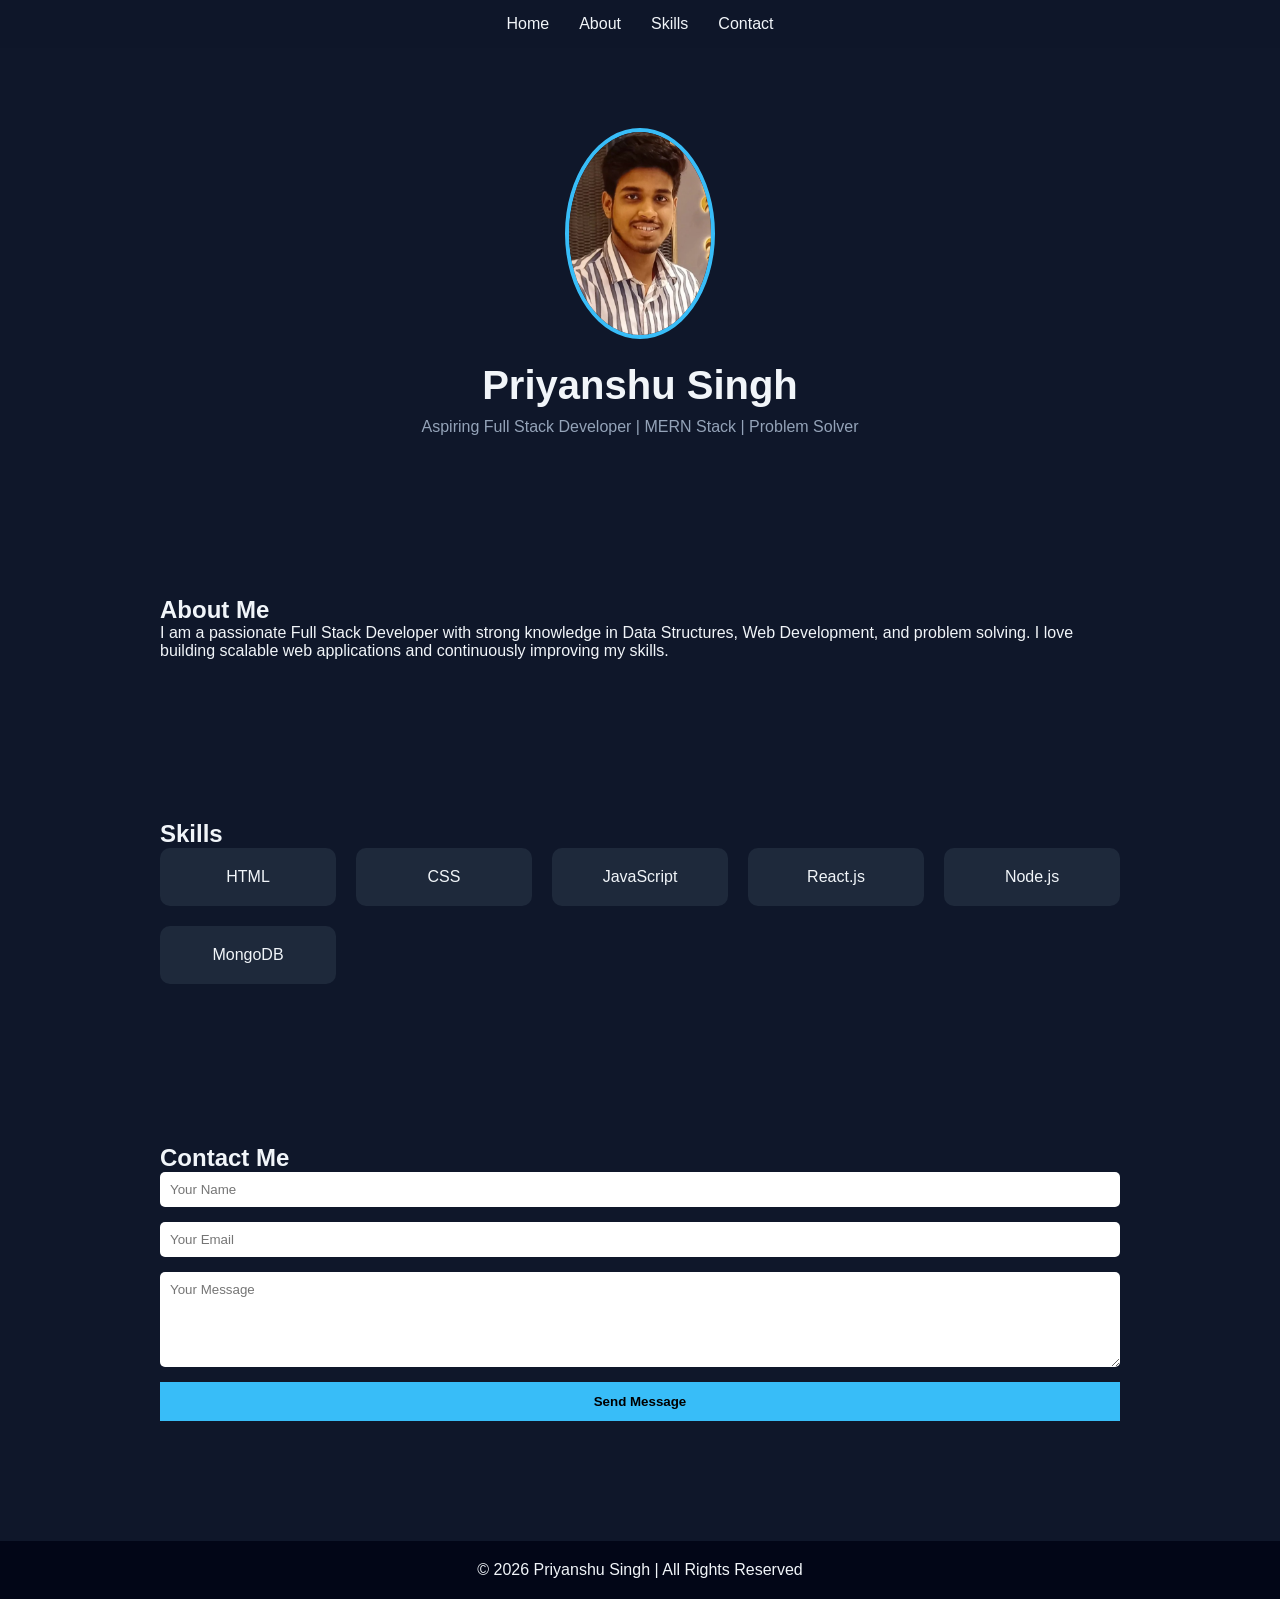
==== index.html @ 6193c5ed "i" ====
<!DOCTYPE html>
<html lang="en">
<head>
    <meta charset="UTF-8">
    <meta name="viewport" content="width=device-width, initial-scale=1.0">
    <title>Priyanshu Singh | Portfolio</title>

    <style>
        * {
            margin: 0;
            padding: 0;
            box-sizing: border-box;
            font-family: 'Segoe UI', sans-serif;
        }

        body {
            background: #0f172a;
            color: #f1f5f9;
            scroll-behavior: smooth;
        }

        header {
            position: sticky;
            top: 0;
            background: rgba(15, 23, 42, 0.9);
            backdrop-filter: blur(10px);
            padding: 15px 0;
            z-index: 1000;
        }

        nav {
            display: flex;
            justify-content: center;
            gap: 30px;
        }

        nav a {
            color: #f1f5f9;
            text-decoration: none;
            font-weight: 500;
            position: relative;
        }

        nav a::after {
            content: "";
            position: absolute;
            width: 0%;
            height: 2px;
            background: #38bdf8;
            left: 0;
            bottom: -5px;
            transition: 0.3s;
        }

        nav a:hover::after {
            width: 100%;
        }

        section {
            padding: 80px 20px;
            max-width: 1000px;
            margin: auto;
        }

        /* HERO */
        .hero {
            text-align: center;
            animation: fadeIn 1.5s ease;
        }

        .hero img {
            width: 150px;
            border-radius: 50%;
            border: 4px solid #38bdf8;
            margin-bottom: 20px;
            animation: float 3s ease-in-out infinite;
        }

        .hero h1 {
            font-size: 2.5rem;
            margin-bottom: 10px;
        }

        .hero p {
            color: #94a3b8;
        }

        /* ABOUT */
        #about {
            animation: slideUp 1s ease;
        }

        /* SKILLS */
        .skills-container {
            display: grid;
            grid-template-columns: repeat(auto-fit, minmax(150px, 1fr));
            gap: 20px;
        }

        .skill {
            background: #1e293b;
            padding: 20px;
            text-align: center;
            border-radius: 10px;
            transition: 0.3s;
        }

        .skill:hover {
            transform: translateY(-10px);
            background: #38bdf8;
            color: black;
        }

        /* CONTACT */
        form {
            display: flex;
            flex-direction: column;
            gap: 15px;
        }

        input, textarea {
            padding: 10px;
            border-radius: 5px;
            border: none;
        }

        button {
            padding: 12px;
            background: #38bdf8;
            border: none;
            cursor: pointer;
            font-weight: bold;
            transition: 0.3s;
        }

        button:hover {
            background: #0ea5e9;
        }

        footer {
            text-align: center;
            padding: 20px;
            background: #020617;
            margin-top: 40px;
        }

        /* ANIMATIONS */
        @keyframes fadeIn {
            from { opacity: 0; }
            to { opacity: 1; }
        }

        @keyframes slideUp {
            from {
                transform: translateY(50px);
                opacity: 0;
            }
            to {
                transform: translateY(0);
                opacity: 1;
            }
        }

        @keyframes float {
            0%, 100% { transform: translateY(0); }
            50% { transform: translateY(-10px); }
        }

    </style>
</head>

<body>

<header>
    <nav>
        <a href="#home">Home</a>
        <a href="#about">About</a>
        <a href="#skills">Skills</a>
        <a href="#contact">Contact</a>
    </nav>
</header>

<main>

<!-- HERO -->
<section id="home" class="hero">
    <img src="images/priyanshu.jpeg" alt="Priyanshu Singh Profile Picture">
    <h1>Priyanshu Singh</h1>
    <p>Aspiring Full Stack Developer | MERN Stack | Problem Solver</p>
</section>

<!-- ABOUT -->
<section id="about">
    <h2>About Me</h2>
    <p>
        I am a passionate Full Stack Developer with strong knowledge in Data Structures,
        Web Development, and problem solving. I love building scalable web applications
        and continuously improving my skills.
    </p>
</section>

<!-- SKILLS -->
<section id="skills">
    <h2>Skills</h2>
    <div class="skills-container">
        <div class="skill">HTML</div>
        <div class="skill">CSS</div>
        <div class="skill">JavaScript</div>
        <div class="skill">React.js</div>
        <div class="skill">Node.js</div>
        <div class="skill">MongoDB</div>
    </div>
</section>

<!-- CONTACT -->
<section id="contact">
    <h2>Contact Me</h2>
    <form>
        <input type="text" placeholder="Your Name" required>
        <input type="email" placeholder="Your Email" required>
        <textarea rows="5" placeholder="Your Message" required></textarea>
        <button type="submit">Send Message</button>
    </form>
</section>

</main>

<footer>
    <p>© 2026 Priyanshu Singh | All Rights Reserved</p>
</footer>

</body>
</html>
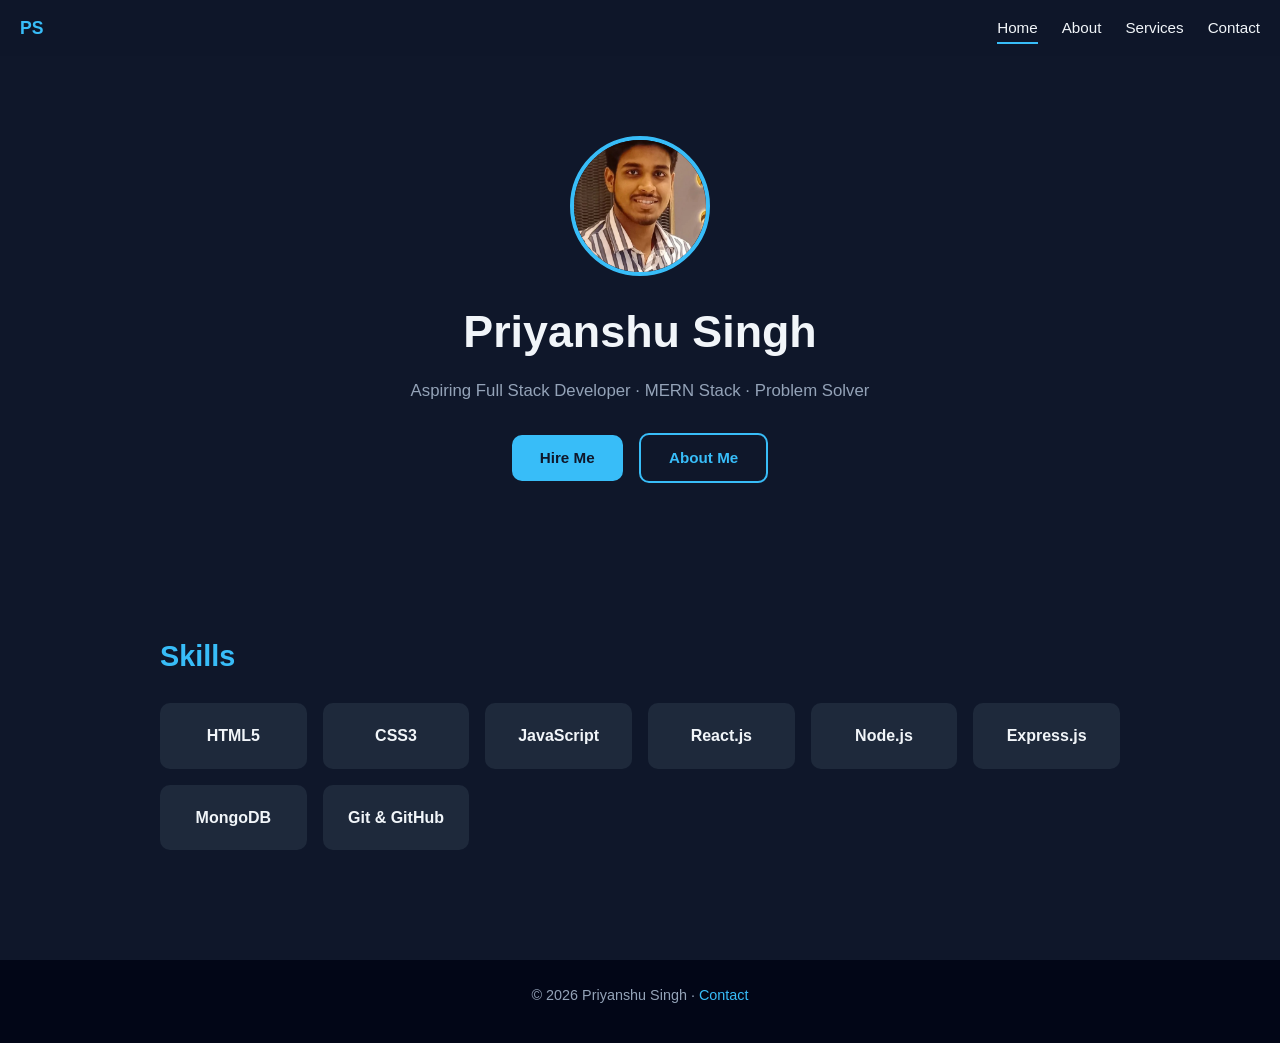
==== commit 9de33761: "features added" ====
--- a/index.html
+++ b/index.html
@@ -1,233 +1,55 @@
 <!DOCTYPE html>
 <html lang="en">
 <head>
-    <meta charset="UTF-8">
-    <meta name="viewport" content="width=device-width, initial-scale=1.0">
-    <title>Priyanshu Singh | Portfolio</title>
-
-    <style>
-        * {
-            margin: 0;
-            padding: 0;
-            box-sizing: border-box;
-            font-family: 'Segoe UI', sans-serif;
-        }
-
-        body {
-            background: #0f172a;
-            color: #f1f5f9;
-            scroll-behavior: smooth;
-        }
-
-        header {
-            position: sticky;
-            top: 0;
-            background: rgba(15, 23, 42, 0.9);
-            backdrop-filter: blur(10px);
-            padding: 15px 0;
-            z-index: 1000;
-        }
-
-        nav {
-            display: flex;
-            justify-content: center;
-            gap: 30px;
-        }
-
-        nav a {
-            color: #f1f5f9;
-            text-decoration: none;
-            font-weight: 500;
-            position: relative;
-        }
-
-        nav a::after {
-            content: "";
-            position: absolute;
-            width: 0%;
-            height: 2px;
-            background: #38bdf8;
-            left: 0;
-            bottom: -5px;
-            transition: 0.3s;
-        }
-
-        nav a:hover::after {
-            width: 100%;
-        }
-
-        section {
-            padding: 80px 20px;
-            max-width: 1000px;
-            margin: auto;
-        }
-
-        /* HERO */
-        .hero {
-            text-align: center;
-            animation: fadeIn 1.5s ease;
-        }
-
-        .hero img {
-            width: 150px;
-            border-radius: 50%;
-            border: 4px solid #38bdf8;
-            margin-bottom: 20px;
-            animation: float 3s ease-in-out infinite;
-        }
-
-        .hero h1 {
-            font-size: 2.5rem;
-            margin-bottom: 10px;
-        }
-
-        .hero p {
-            color: #94a3b8;
-        }
-
-        /* ABOUT */
-        #about {
-            animation: slideUp 1s ease;
-        }
-
-        /* SKILLS */
-        .skills-container {
-            display: grid;
-            grid-template-columns: repeat(auto-fit, minmax(150px, 1fr));
-            gap: 20px;
-        }
-
-        .skill {
-            background: #1e293b;
-            padding: 20px;
-            text-align: center;
-            border-radius: 10px;
-            transition: 0.3s;
-        }
-
-        .skill:hover {
-            transform: translateY(-10px);
-            background: #38bdf8;
-            color: black;
-        }
-
-        /* CONTACT */
-        form {
-            display: flex;
-            flex-direction: column;
-            gap: 15px;
-        }
-
-        input, textarea {
-            padding: 10px;
-            border-radius: 5px;
-            border: none;
-        }
-
-        button {
-            padding: 12px;
-            background: #38bdf8;
-            border: none;
-            cursor: pointer;
-            font-weight: bold;
-            transition: 0.3s;
-        }
-
-        button:hover {
-            background: #0ea5e9;
-        }
-
-        footer {
-            text-align: center;
-            padding: 20px;
-            background: #020617;
-            margin-top: 40px;
-        }
-
-        /* ANIMATIONS */
-        @keyframes fadeIn {
-            from { opacity: 0; }
-            to { opacity: 1; }
-        }
-
-        @keyframes slideUp {
-            from {
-                transform: translateY(50px);
-                opacity: 0;
-            }
-            to {
-                transform: translateY(0);
-                opacity: 1;
-            }
-        }
-
-        @keyframes float {
-            0%, 100% { transform: translateY(0); }
-            50% { transform: translateY(-10px); }
-        }
-
-    </style>
+  <meta charset="UTF-8">
+  <meta name="viewport" content="width=device-width, initial-scale=1.0">
+  <meta name="description" content="Priyanshu Singh – Aspiring Full Stack Developer portfolio.">
+  <title>Priyanshu Singh | Portfolio</title>
+  <link rel="stylesheet" href="css/style.css">
 </head>
-
 <body>
 
 <header>
-    <nav>
-        <a href="#home">Home</a>
-        <a href="#about">About</a>
-        <a href="#skills">Skills</a>
-        <a href="#contact">Contact</a>
-    </nav>
+  <span class="logo">PS</span>
+  <button class="hamburger" id="hamburger" aria-label="Toggle menu">
+    <span></span><span></span><span></span>
+  </button>
+  <nav id="nav">
+    <a href="index.html">Home</a>
+    <a href="about.html">About</a>
+    <a href="services.html">Services</a>
+    <a href="contact.html">Contact</a>
+  </nav>
 </header>
 
 <main>
+  <section class="hero">
+    <img src="images/priyanshu.jpeg" alt="Priyanshu Singh" loading="eager">
+    <h1>Priyanshu Singh</h1>
+    <p class="tagline">Aspiring Full Stack Developer · MERN Stack · Problem Solver</p>
+    <a href="contact.html" class="btn">Hire Me</a>
+    <a href="about.html" class="btn btn-outline">About Me</a>
+  </section>
 
-<!-- HERO -->
-<section id="home" class="hero">
-    <img src="images/priyanshu.jpeg" alt="Priyanshu Singh Profile Picture">
-    <h1>Priyanshu Singh</h1>
-    <p>Aspiring Full Stack Developer | MERN Stack | Problem Solver</p>
-</section>
-
-<!-- ABOUT -->
-<section id="about">
-    <h2>About Me</h2>
-    <p>
-        I am a passionate Full Stack Developer with strong knowledge in Data Structures,
-        Web Development, and problem solving. I love building scalable web applications
-        and continuously improving my skills.
-    </p>
-</section>
-
-<!-- SKILLS -->
-<section id="skills">
+  <section class="container" id="skills">
     <h2>Skills</h2>
-    <div class="skills-container">
-        <div class="skill">HTML</div>
-        <div class="skill">CSS</div>
-        <div class="skill">JavaScript</div>
-        <div class="skill">React.js</div>
-        <div class="skill">Node.js</div>
-        <div class="skill">MongoDB</div>
+    <div class="skills-grid">
+      <div class="skill-card">HTML5</div>
+      <div class="skill-card">CSS3</div>
+      <div class="skill-card">JavaScript</div>
+      <div class="skill-card">React.js</div>
+      <div class="skill-card">Node.js</div>
+      <div class="skill-card">Express.js</div>
+      <div class="skill-card">MongoDB</div>
+      <div class="skill-card">Git & GitHub</div>
     </div>
-</section>
-
-<!-- CONTACT -->
-<section id="contact">
-    <h2>Contact Me</h2>
-    <form>
-        <input type="text" placeholder="Your Name" required>
-        <input type="email" placeholder="Your Email" required>
-        <textarea rows="5" placeholder="Your Message" required></textarea>
-        <button type="submit">Send Message</button>
-    </form>
-</section>
-
+  </section>
 </main>
 
 <footer>
-    <p>© 2026 Priyanshu Singh | All Rights Reserved</p>
+  <p>© 2026 Priyanshu Singh · <a href="contact.html">Contact</a></p>
 </footer>
 
+<script src="js/main.js"></script>
 </body>
-</html>+</html>
--- a/css/style.css
+++ b/css/style.css
@@ -0,0 +1,279 @@
+/* ===== RESET & BASE ===== */
+*, *::before, *::after {
+  margin: 0;
+  padding: 0;
+  box-sizing: border-box;
+}
+
+:root {
+  --bg: #0f172a;
+  --bg2: #1e293b;
+  --accent: #38bdf8;
+  --accent2: #0ea5e9;
+  --text: #f1f5f9;
+  --muted: #94a3b8;
+  --radius: 10px;
+}
+
+html { scroll-behavior: smooth; }
+
+body {
+  background: var(--bg);
+  color: var(--text);
+  font-family: 'Segoe UI', sans-serif;
+  line-height: 1.6;
+}
+
+a { color: var(--accent); text-decoration: none; }
+
+img { max-width: 100%; display: block; }
+
+/* ===== HEADER / NAV ===== */
+header {
+  position: sticky;
+  top: 0;
+  background: rgba(15, 23, 42, 0.92);
+  backdrop-filter: blur(10px);
+  padding: 14px 20px;
+  z-index: 1000;
+  display: flex;
+  align-items: center;
+  justify-content: space-between;
+}
+
+.logo { font-weight: 700; font-size: 1.1rem; color: var(--accent); }
+
+nav { display: flex; gap: 24px; flex-wrap: wrap; }
+
+nav a {
+  color: var(--text);
+  font-weight: 500;
+  position: relative;
+  font-size: 0.95rem;
+}
+
+nav a::after {
+  content: "";
+  position: absolute;
+  width: 0;
+  height: 2px;
+  background: var(--accent);
+  left: 0;
+  bottom: -4px;
+  transition: width 0.3s;
+}
+
+nav a:hover::after, nav a.active::after { width: 100%; }
+
+/* Hamburger */
+.hamburger {
+  display: none;
+  flex-direction: column;
+  gap: 5px;
+  cursor: pointer;
+  background: none;
+  border: none;
+  padding: 4px;
+}
+
+.hamburger span {
+  display: block;
+  width: 24px;
+  height: 2px;
+  background: var(--text);
+  transition: 0.3s;
+}
+
+/* ===== SECTIONS ===== */
+.container {
+  max-width: 1000px;
+  margin: auto;
+  padding: 70px 20px;
+}
+
+h2 {
+  font-size: 1.8rem;
+  margin-bottom: 24px;
+  color: var(--accent);
+}
+
+p { color: var(--muted); margin-bottom: 12px; }
+
+/* ===== HERO ===== */
+.hero {
+  text-align: center;
+  padding: 80px 20px;
+  max-width: 1000px;
+  margin: auto;
+  animation: fadeIn 1.2s ease;
+}
+
+.hero img {
+  width: 140px;
+  height: 140px;
+  object-fit: cover;
+  border-radius: 50%;
+  border: 4px solid var(--accent);
+  margin: 0 auto 20px;
+  animation: float 3s ease-in-out infinite;
+}
+
+.hero h1 { font-size: clamp(1.8rem, 5vw, 2.8rem); margin-bottom: 10px; }
+.hero .tagline { color: var(--muted); font-size: 1.05rem; margin-bottom: 28px; }
+
+.btn {
+  display: inline-block;
+  padding: 11px 28px;
+  background: var(--accent);
+  color: #0f172a;
+  font-weight: 700;
+  border-radius: var(--radius);
+  transition: background 0.3s, transform 0.2s;
+  border: none;
+  cursor: pointer;
+  font-size: 0.95rem;
+}
+
+.btn:hover { background: var(--accent2); transform: translateY(-2px); }
+.btn-outline {
+  background: transparent;
+  border: 2px solid var(--accent);
+  color: var(--accent);
+  margin-left: 12px;
+}
+.btn-outline:hover { background: var(--accent); color: #0f172a; }
+
+/* ===== SKILLS GRID ===== */
+.skills-grid {
+  display: grid;
+  grid-template-columns: repeat(auto-fit, minmax(130px, 1fr));
+  gap: 16px;
+}
+
+.skill-card {
+  background: var(--bg2);
+  padding: 20px 10px;
+  text-align: center;
+  border-radius: var(--radius);
+  font-weight: 600;
+  transition: transform 0.3s, background 0.3s, color 0.3s;
+}
+
+.skill-card:hover {
+  transform: translateY(-8px);
+  background: var(--accent);
+  color: #0f172a;
+}
+
+/* ===== CARDS ===== */
+.cards {
+  display: grid;
+  grid-template-columns: repeat(auto-fit, minmax(260px, 1fr));
+  gap: 24px;
+}
+
+.card {
+  background: var(--bg2);
+  border-radius: var(--radius);
+  padding: 28px 24px;
+  transition: transform 0.3s;
+}
+
+.card:hover { transform: translateY(-6px); }
+.card h3 { color: var(--accent); margin-bottom: 10px; }
+
+/* ===== FORM ===== */
+form { display: flex; flex-direction: column; gap: 14px; }
+
+input, textarea, select {
+  padding: 11px 14px;
+  border-radius: var(--radius);
+  border: 1px solid #334155;
+  background: var(--bg2);
+  color: var(--text);
+  font-size: 0.95rem;
+  font-family: inherit;
+  transition: border-color 0.3s;
+}
+
+input:focus, textarea:focus { outline: none; border-color: var(--accent); }
+
+.form-row { display: grid; grid-template-columns: 1fr 1fr; gap: 14px; }
+
+.error-msg { color: #f87171; font-size: 0.82rem; margin-top: -8px; display: none; }
+.error-msg.show { display: block; }
+
+#form-success {
+  display: none;
+  background: #166534;
+  color: #bbf7d0;
+  padding: 14px;
+  border-radius: var(--radius);
+  text-align: center;
+}
+
+/* ===== FOOTER ===== */
+footer {
+  text-align: center;
+  padding: 24px 20px;
+  background: #020617;
+  color: var(--muted);
+  font-size: 0.9rem;
+  margin-top: 40px;
+}
+
+footer a { color: var(--accent); }
+
+/* ===== ABOUT PAGE ===== */
+.about-grid {
+  display: grid;
+  grid-template-columns: 1fr 2fr;
+  gap: 40px;
+  align-items: start;
+}
+
+.about-img {
+  width: 100%;
+  border-radius: var(--radius);
+  border: 3px solid var(--accent);
+}
+
+.info-list { list-style: none; }
+.info-list li { padding: 8px 0; border-bottom: 1px solid #1e293b; color: var(--muted); }
+.info-list li span { color: var(--text); font-weight: 600; }
+
+/* ===== SERVICES PAGE ===== */
+.service-icon { font-size: 2rem; margin-bottom: 12px; }
+
+/* ===== ANIMATIONS ===== */
+@keyframes fadeIn { from { opacity: 0; } to { opacity: 1; } }
+
+@keyframes float {
+  0%, 100% { transform: translateY(0); }
+  50% { transform: translateY(-10px); }
+}
+
+/* ===== RESPONSIVE ===== */
+@media (max-width: 768px) {
+  .hamburger { display: flex; }
+
+  nav {
+    display: none;
+    flex-direction: column;
+    gap: 16px;
+    position: absolute;
+    top: 60px;
+    left: 0;
+    right: 0;
+    background: rgba(15, 23, 42, 0.97);
+    padding: 24px 20px;
+  }
+
+  nav.open { display: flex; }
+
+  .form-row { grid-template-columns: 1fr; }
+
+  .about-grid { grid-template-columns: 1fr; }
+
+  .about-img { width: 160px; border-radius: 50%; margin: auto; }
+}
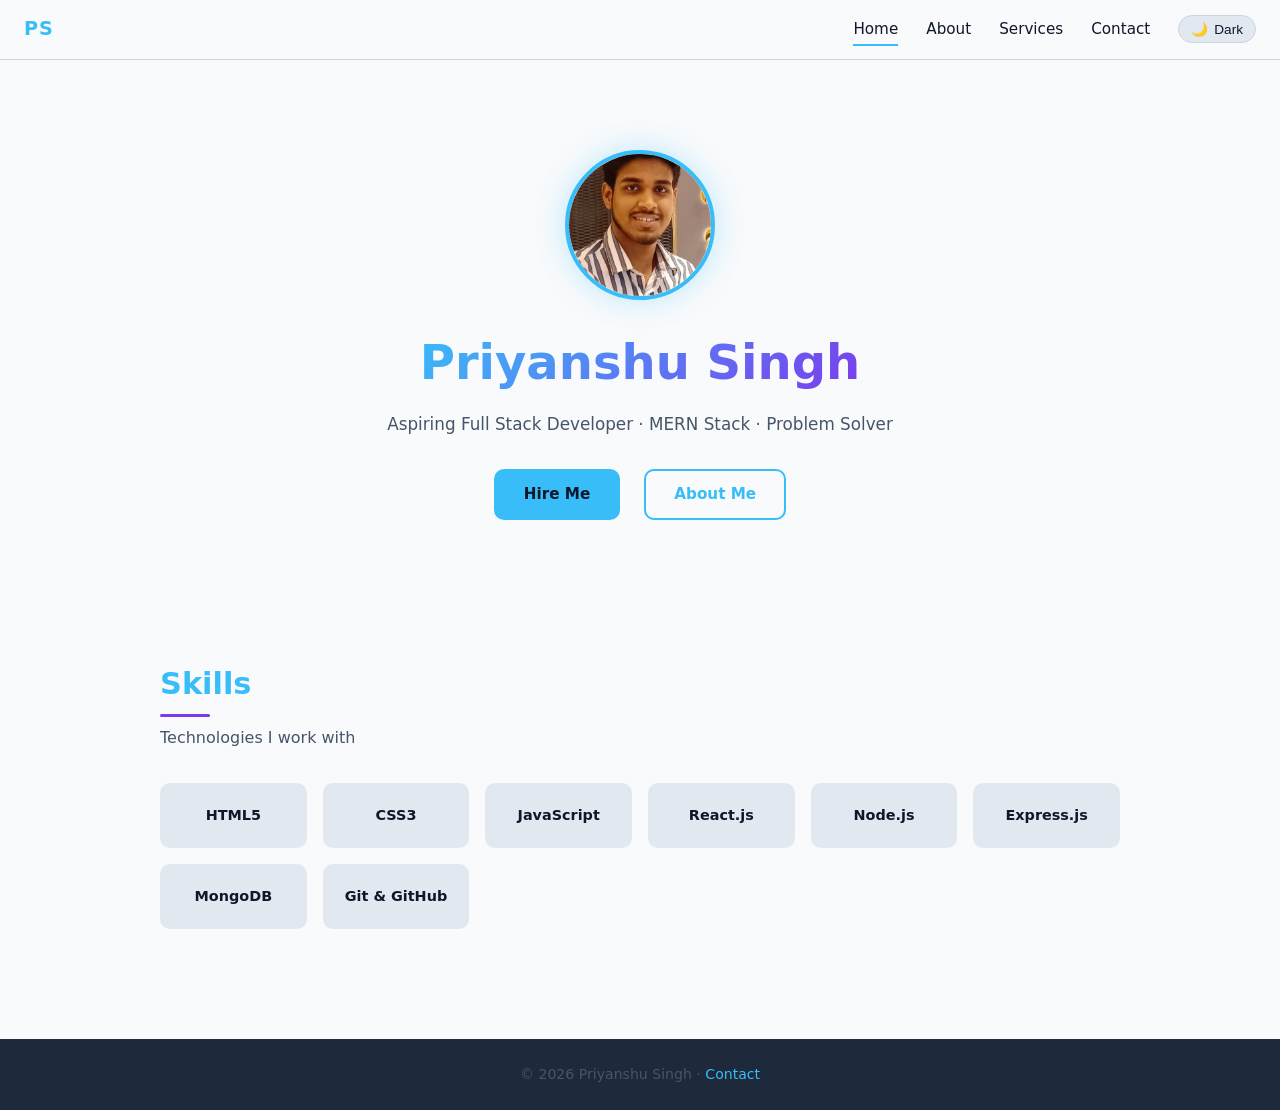
==== commit 6b7474ec: "5features added" ====
--- a/index.html
+++ b/index.html
@@ -1,55 +1,67 @@
 <!DOCTYPE html>
-<html lang="en">
+<html lang="en" data-theme="dark">
 <head>
   <meta charset="UTF-8">
   <meta name="viewport" content="width=device-width, initial-scale=1.0">
   <meta name="description" content="Priyanshu Singh – Aspiring Full Stack Developer portfolio.">
   <title>Priyanshu Singh | Portfolio</title>
-  <link rel="stylesheet" href="css/style.css">
+  <link rel="stylesheet" href="css/main.css">
+  <link rel="stylesheet" href="css/layout.css">
+  <link rel="stylesheet" href="css/animations.css">
 </head>
 <body>
 
-<header>
-  <span class="logo">PS</span>
+<header class="header">
+  <span class="header__logo">PS</span>
   <button class="hamburger" id="hamburger" aria-label="Toggle menu">
-    <span></span><span></span><span></span>
+    <span class="hamburger__bar"></span>
+    <span class="hamburger__bar"></span>
+    <span class="hamburger__bar"></span>
   </button>
-  <nav id="nav">
-    <a href="index.html">Home</a>
-    <a href="about.html">About</a>
-    <a href="services.html">Services</a>
-    <a href="contact.html">Contact</a>
+  <nav class="nav" id="nav">
+    <a href="index.html"    class="nav__link">Home</a>
+    <a href="about.html"    class="nav__link">About</a>
+    <a href="services.html" class="nav__link">Services</a>
+    <a href="contact.html"  class="nav__link">Contact</a>
+    <button class="theme-toggle" id="theme-toggle" aria-label="Toggle theme">
+      <span class="theme-toggle__icon">☀️</span>
+      <span class="theme-toggle__label">Light</span>
+    </button>
   </nav>
 </header>
 
 <main>
   <section class="hero">
-    <img src="images/priyanshu.jpeg" alt="Priyanshu Singh" loading="eager">
-    <h1>Priyanshu Singh</h1>
-    <p class="tagline">Aspiring Full Stack Developer · MERN Stack · Problem Solver</p>
-    <a href="contact.html" class="btn">Hire Me</a>
-    <a href="about.html" class="btn btn-outline">About Me</a>
+    <img src="images/priyanshu.jpeg" alt="Priyanshu Singh" class="hero__img" loading="eager">
+    <h1 class="hero__name">Priyanshu Singh</h1>
+    <p class="hero__tagline">Aspiring Full Stack Developer · MERN Stack · Problem Solver</p>
+    <div class="hero__cta">
+      <a href="contact.html" class="btn">Hire Me</a>
+      <a href="about.html"   class="btn btn--outline">About Me</a>
+    </div>
   </section>
 
-  <section class="container" id="skills">
-    <h2>Skills</h2>
+  <section class="section">
+    <h2 class="section__title">Skills</h2>
+    <p class="section__subtitle">Technologies I work with</p>
     <div class="skills-grid">
-      <div class="skill-card">HTML5</div>
-      <div class="skill-card">CSS3</div>
-      <div class="skill-card">JavaScript</div>
-      <div class="skill-card">React.js</div>
-      <div class="skill-card">Node.js</div>
-      <div class="skill-card">Express.js</div>
-      <div class="skill-card">MongoDB</div>
-      <div class="skill-card">Git & GitHub</div>
+      <div class="skill-card reveal">HTML5</div>
+      <div class="skill-card reveal">CSS3</div>
+      <div class="skill-card reveal">JavaScript</div>
+      <div class="skill-card reveal">React.js</div>
+      <div class="skill-card reveal">Node.js</div>
+      <div class="skill-card reveal">Express.js</div>
+      <div class="skill-card reveal">MongoDB</div>
+      <div class="skill-card reveal">Git & GitHub</div>
     </div>
   </section>
 </main>
 
-<footer>
+<footer class="footer">
   <p>© 2026 Priyanshu Singh · <a href="contact.html">Contact</a></p>
 </footer>
 
+<script src="js/theme-switcher.js"></script>
 <script src="js/main.js"></script>
 </body>
 </html>
--- a/css/main.css
+++ b/css/main.css
@@ -0,0 +1,308 @@
+/* =============================================
+   main.css — Variables, Reset, Base, BEM Components
+   ============================================= */
+
+/* ===== CSS VARIABLES (Theming) ===== */
+:root {
+  /* Dark theme (default) */
+  --color-bg:        #0f172a;
+  --color-bg-2:      #1e293b;
+  --color-bg-3:      #0d1b2e;
+  --color-accent:    #38bdf8;
+  --color-accent-2:  #0ea5e9;
+  --color-accent-3:  #7c3aed;
+  --color-text:      #f1f5f9;
+  --color-muted:     #94a3b8;
+  --color-border:    #334155;
+  --color-success:   #166534;
+  --color-success-t: #bbf7d0;
+  --color-error:     #f87171;
+  --color-footer:    #020617;
+
+  --radius-sm: 6px;
+  --radius:    10px;
+  --radius-lg: 16px;
+
+  --shadow:    0 4px 20px rgba(0,0,0,0.3);
+  --shadow-lg: 0 10px 40px rgba(0,0,0,0.4);
+
+  --transition: 0.3s ease;
+  --font: 'Segoe UI', system-ui, sans-serif;
+}
+
+/* Light theme */
+[data-theme="light"] {
+  --color-bg:     #f8fafc;
+  --color-bg-2:   #e2e8f0;
+  --color-bg-3:   #cbd5e1;
+  --color-text:   #0f172a;
+  --color-muted:  #475569;
+  --color-border: #cbd5e1;
+  --color-footer: #1e293b;
+  --shadow:    0 4px 20px rgba(0,0,0,0.1);
+  --shadow-lg: 0 10px 40px rgba(0,0,0,0.15);
+}
+
+/* ===== RESET ===== */
+*, *::before, *::after { margin: 0; padding: 0; box-sizing: border-box; }
+html { scroll-behavior: smooth; }
+img { max-width: 100%; display: block; }
+a { color: var(--color-accent); text-decoration: none; }
+
+body {
+  background: var(--color-bg);
+  color: var(--color-text);
+  font-family: var(--font);
+  line-height: 1.6;
+  transition: background var(--transition), color var(--transition);
+}
+
+/* ===== BEM: header ===== */
+.header {
+  position: sticky;
+  top: 0;
+  background: rgba(15, 23, 42, 0.92);
+  backdrop-filter: blur(12px);
+  -webkit-backdrop-filter: blur(12px);
+  padding: 14px 24px;
+  z-index: 1000;
+  display: flex;
+  align-items: center;
+  justify-content: space-between;
+  border-bottom: 1px solid rgba(255,255,255,0.05);
+  transition: background var(--transition);
+}
+
+[data-theme="light"] .header {
+  background: rgba(248, 250, 252, 0.92);
+  border-bottom: 1px solid var(--color-border);
+}
+
+.header__logo {
+  font-weight: 800;
+  font-size: 1.2rem;
+  color: var(--color-accent);
+  letter-spacing: 1px;
+}
+
+/* ===== BEM: nav ===== */
+.nav { display: flex; gap: 28px; align-items: center; }
+
+.nav__link {
+  color: var(--color-text);
+  font-weight: 500;
+  font-size: 0.95rem;
+  position: relative;
+  transition: color var(--transition);
+}
+
+.nav__link::after {
+  content: "";
+  position: absolute;
+  width: 0;
+  height: 2px;
+  background: var(--color-accent);
+  left: 0;
+  bottom: -4px;
+  transition: width var(--transition);
+}
+
+.nav__link:hover::after,
+.nav__link--active::after { width: 100%; }
+
+.nav__link:hover { color: var(--color-accent); }
+
+/* ===== BEM: hamburger ===== */
+.hamburger {
+  display: none;
+  flex-direction: column;
+  gap: 5px;
+  cursor: pointer;
+  background: none;
+  border: none;
+  padding: 4px;
+}
+
+.hamburger__bar {
+  display: block;
+  width: 24px;
+  height: 2px;
+  background: var(--color-text);
+  border-radius: 2px;
+  transition: var(--transition);
+}
+
+/* ===== BEM: theme-toggle ===== */
+.theme-toggle {
+  background: var(--color-bg-2);
+  border: 1px solid var(--color-border);
+  color: var(--color-text);
+  border-radius: 20px;
+  padding: 5px 12px;
+  cursor: pointer;
+  font-size: 0.85rem;
+  transition: background var(--transition), color var(--transition);
+  display: flex;
+  align-items: center;
+  gap: 6px;
+}
+
+.theme-toggle:hover { background: var(--color-accent); color: #0f172a; }
+
+/* ===== BEM: btn ===== */
+.btn {
+  display: inline-block;
+  padding: 11px 28px;
+  background: var(--color-accent);
+  color: #0f172a;
+  font-weight: 700;
+  border-radius: var(--radius);
+  border: 2px solid var(--color-accent);
+  cursor: pointer;
+  font-size: 0.95rem;
+  font-family: var(--font);
+  transition: background var(--transition), transform 0.2s, box-shadow var(--transition);
+}
+
+.btn:hover {
+  background: var(--color-accent-2);
+  border-color: var(--color-accent-2);
+  transform: translateY(-2px);
+  box-shadow: 0 6px 20px rgba(56,189,248,0.35);
+}
+
+.btn--outline {
+  background: transparent;
+  color: var(--color-accent);
+  margin-left: 12px;
+}
+
+.btn--outline:hover { background: var(--color-accent); color: #0f172a; }
+
+/* ===== BEM: section ===== */
+.section { padding: 70px 20px; max-width: 1000px; margin: auto; }
+
+.section__title {
+  font-size: clamp(1.5rem, 3vw, 1.9rem);
+  margin-bottom: 8px;
+  color: var(--color-accent);
+  position: relative;
+  display: inline-block;
+}
+
+.section__title::after {
+  content: "";
+  display: block;
+  width: 50px;
+  height: 3px;
+  background: var(--color-accent-3);
+  margin-top: 6px;
+  border-radius: 2px;
+}
+
+.section__subtitle { color: var(--color-muted); margin-bottom: 32px; }
+
+/* ===== BEM: card ===== */
+.card {
+  background: var(--color-bg-2);
+  border-radius: var(--radius-lg);
+  padding: 28px 24px;
+  border: 1px solid transparent;
+  transition: transform var(--transition), box-shadow var(--transition), border-color var(--transition);
+}
+
+.card:hover {
+  transform: translateY(-6px);
+  box-shadow: var(--shadow-lg);
+  border-color: var(--color-accent);
+}
+
+.card__icon { font-size: 2rem; margin-bottom: 12px; }
+.card__title { color: var(--color-accent); margin-bottom: 10px; font-size: 1.05rem; }
+.card__body { color: var(--color-muted); font-size: 0.93rem; }
+
+/* ===== BEM: skill-card ===== */
+.skill-card {
+  background: var(--color-bg-2);
+  padding: 20px 10px;
+  text-align: center;
+  border-radius: var(--radius);
+  font-weight: 600;
+  font-size: 0.9rem;
+  border: 1px solid transparent;
+  transition: transform var(--transition), background var(--transition), color var(--transition), border-color var(--transition);
+  cursor: default;
+}
+
+.skill-card:hover {
+  transform: translateY(-8px);
+  background: var(--color-accent);
+  color: #0f172a;
+  border-color: var(--color-accent);
+}
+
+/* ===== BEM: form ===== */
+.form { display: flex; flex-direction: column; gap: 14px; }
+
+.form__input,
+.form__textarea {
+  padding: 11px 14px;
+  border-radius: var(--radius);
+  border: 1px solid var(--color-border);
+  background: var(--color-bg-2);
+  color: var(--color-text);
+  font-size: 0.95rem;
+  font-family: var(--font);
+  transition: border-color var(--transition), box-shadow var(--transition);
+}
+
+.form__input:focus,
+.form__textarea:focus {
+  outline: none;
+  border-color: var(--color-accent);
+  box-shadow: 0 0 0 3px rgba(56,189,248,0.15);
+}
+
+.form__error {
+  color: var(--color-error);
+  font-size: 0.82rem;
+  margin-top: -8px;
+  display: none;
+}
+
+.form__error--show { display: block; }
+
+.form__success {
+  display: none;
+  background: var(--color-success);
+  color: var(--color-success-t);
+  padding: 14px;
+  border-radius: var(--radius);
+  text-align: center;
+}
+
+/* ===== BEM: info-list ===== */
+.info-list { list-style: none; }
+
+.info-list__item {
+  padding: 9px 0;
+  border-bottom: 1px solid var(--color-border);
+  color: var(--color-muted);
+  font-size: 0.93rem;
+}
+
+.info-list__value { color: var(--color-text); font-weight: 600; }
+
+/* ===== FOOTER ===== */
+.footer {
+  text-align: center;
+  padding: 24px 20px;
+  background: var(--color-footer);
+  color: var(--color-muted);
+  font-size: 0.88rem;
+  margin-top: 40px;
+  transition: background var(--transition);
+}
+
+.footer a { color: var(--color-accent); }
+.footer a:hover { text-decoration: underline; }
--- a/css/layout.css
+++ b/css/layout.css
@@ -0,0 +1,154 @@
+/* =============================================
+   layout.css — CSS Grid & Flexbox Layouts
+   ============================================= */
+
+/* ===== HERO LAYOUT ===== */
+.hero {
+  display: grid;
+  place-items: center;
+  text-align: center;
+  padding: 90px 20px 70px;
+  max-width: 1000px;
+  margin: auto;
+}
+
+.hero__img {
+  width: 150px;
+  height: 150px;
+  object-fit: cover;
+  border-radius: 50%;
+  border: 4px solid var(--color-accent);
+  margin-bottom: 24px;
+  box-shadow: 0 0 30px rgba(56,189,248,0.3);
+}
+
+.hero__name {
+  font-size: clamp(2rem, 5vw, 3rem);
+  font-weight: 800;
+  margin-bottom: 10px;
+  background: linear-gradient(135deg, var(--color-accent), var(--color-accent-3));
+  -webkit-background-clip: text;
+  -webkit-text-fill-color: transparent;
+  background-clip: text;
+}
+
+.hero__tagline {
+  color: var(--color-muted);
+  font-size: 1.05rem;
+  margin-bottom: 32px;
+}
+
+.hero__cta { display: flex; gap: 12px; justify-content: center; flex-wrap: wrap; }
+
+/* ===== SKILLS GRID ===== */
+.skills-grid {
+  display: grid;
+  grid-template-columns: repeat(auto-fit, minmax(130px, 1fr));
+  gap: 16px;
+}
+
+/* ===== CARDS GRID ===== */
+.cards-grid {
+  display: grid;
+  grid-template-columns: repeat(auto-fit, minmax(260px, 1fr));
+  gap: 24px;
+}
+
+/* ===== ABOUT LAYOUT ===== */
+.about-layout {
+  display: grid;
+  grid-template-columns: 220px 1fr;
+  gap: 48px;
+  align-items: start;
+}
+
+.about-layout__img {
+  width: 100%;
+  border-radius: var(--radius-lg);
+  border: 3px solid var(--color-accent);
+  box-shadow: var(--shadow);
+}
+
+/* ===== SERVICES LAYOUT ===== */
+.services-grid {
+  display: grid;
+  grid-template-columns: repeat(auto-fit, minmax(280px, 1fr));
+  gap: 24px;
+}
+
+/* ===== CONTACT LAYOUT ===== */
+.contact-layout {
+  display: grid;
+  grid-template-columns: 1fr 1.6fr;
+  gap: 48px;
+  align-items: start;
+}
+
+.contact-info__item {
+  display: flex;
+  align-items: center;
+  gap: 14px;
+  padding: 14px 0;
+  border-bottom: 1px solid var(--color-border);
+  color: var(--color-muted);
+}
+
+.contact-info__icon {
+  font-size: 1.3rem;
+  width: 40px;
+  height: 40px;
+  background: var(--color-bg-2);
+  border-radius: 50%;
+  display: grid;
+  place-items: center;
+  flex-shrink: 0;
+}
+
+.contact-info__label { font-size: 0.8rem; color: var(--color-muted); }
+.contact-info__value { color: var(--color-text); font-weight: 500; font-size: 0.93rem; }
+
+/* ===== FORM ROW ===== */
+.form__row {
+  display: grid;
+  grid-template-columns: 1fr 1fr;
+  gap: 14px;
+}
+
+/* ===== RESPONSIVE ===== */
+@media (max-width: 768px) {
+  .hamburger { display: flex !important; }
+
+  .nav {
+    display: none;
+    flex-direction: column;
+    gap: 18px;
+    position: absolute;
+    top: 62px;
+    left: 0;
+    right: 0;
+    background: rgba(15, 23, 42, 0.97);
+    padding: 28px 24px;
+    border-bottom: 1px solid var(--color-border);
+  }
+
+  [data-theme="light"] .nav {
+    background: rgba(248, 250, 252, 0.97);
+  }
+
+  .nav--open { display: flex; }
+
+  .about-layout { grid-template-columns: 1fr; }
+  .about-layout__img { width: 160px; border-radius: 50%; margin: auto; }
+
+  .contact-layout { grid-template-columns: 1fr; }
+
+  .form__row { grid-template-columns: 1fr; }
+
+  .hero { padding: 60px 20px 50px; }
+}
+
+@media (max-width: 480px) {
+  .skills-grid { grid-template-columns: repeat(auto-fit, minmax(100px, 1fr)); }
+  .cards-grid  { grid-template-columns: 1fr; }
+  .services-grid { grid-template-columns: 1fr; }
+}
--- a/css/animations.css
+++ b/css/animations.css
@@ -0,0 +1,169 @@
+/* =============================================
+   animations.css — Keyframes, Transitions, Effects
+   ============================================= */
+
+/* ===== KEYFRAMES ===== */
+@keyframes fadeIn {
+  from { opacity: 0; }
+  to   { opacity: 1; }
+}
+
+@keyframes fadeInUp {
+  from { opacity: 0; transform: translateY(30px); }
+  to   { opacity: 1; transform: translateY(0); }
+}
+
+@keyframes fadeInDown {
+  from { opacity: 0; transform: translateY(-20px); }
+  to   { opacity: 1; transform: translateY(0); }
+}
+
+@keyframes float {
+  0%, 100% { transform: translateY(0); }
+  50%       { transform: translateY(-12px); }
+}
+
+@keyframes pulse-ring {
+  0%   { box-shadow: 0 0 0 0   rgba(56,189,248,0.4); }
+  70%  { box-shadow: 0 0 0 14px rgba(56,189,248,0); }
+  100% { box-shadow: 0 0 0 0   rgba(56,189,248,0); }
+}
+
+@keyframes shimmer {
+  0%   { background-position: -200% center; }
+  100% { background-position:  200% center; }
+}
+
+@keyframes slideInLeft {
+  from { opacity: 0; transform: translateX(-30px); }
+  to   { opacity: 1; transform: translateX(0); }
+}
+
+/* ===== PAGE ENTRY ANIMATIONS ===== */
+.hero         { animation: fadeInUp 0.9s ease both; }
+.header       { animation: fadeInDown 0.6s ease both; }
+
+/* ===== HERO IMAGE ===== */
+.hero__img {
+  animation: float 3.5s ease-in-out infinite, pulse-ring 2.5s ease-out infinite;
+}
+
+/* ===== SCROLL REVEAL (JS adds .reveal--visible) ===== */
+.reveal {
+  opacity: 0;
+  transform: translateY(28px);
+  transition: opacity 0.6s ease, transform 0.6s ease;
+}
+
+.reveal--visible {
+  opacity: 1;
+  transform: translateY(0);
+}
+
+/* Stagger children */
+.reveal:nth-child(2) { transition-delay: 0.1s; }
+.reveal:nth-child(3) { transition-delay: 0.2s; }
+.reveal:nth-child(4) { transition-delay: 0.3s; }
+.reveal:nth-child(5) { transition-delay: 0.4s; }
+.reveal:nth-child(6) { transition-delay: 0.5s; }
+
+/* ===== SKILL CARD SHIMMER on hover ===== */
+.skill-card::before {
+  content: "";
+  position: absolute;
+  inset: 0;
+  border-radius: inherit;
+  background: linear-gradient(90deg, transparent, rgba(255,255,255,0.08), transparent);
+  background-size: 200% 100%;
+  opacity: 0;
+  transition: opacity 0.3s;
+}
+
+.skill-card { position: relative; overflow: hidden; }
+
+.skill-card:hover::before {
+  opacity: 1;
+  animation: shimmer 0.8s linear;
+}
+
+/* ===== CARD GLOW on hover ===== */
+.card {
+  position: relative;
+  overflow: hidden;
+}
+
+.card::before {
+  content: "";
+  position: absolute;
+  top: -50%;
+  left: -50%;
+  width: 200%;
+  height: 200%;
+  background: radial-gradient(circle, rgba(56,189,248,0.06) 0%, transparent 60%);
+  opacity: 0;
+  transition: opacity 0.4s;
+  pointer-events: none;
+}
+
+.card:hover::before { opacity: 1; }
+
+/* ===== NAV LINK hover ===== */
+.nav__link {
+  transition: color 0.3s ease;
+}
+
+/* ===== BTN ripple pseudo ===== */
+.btn {
+  position: relative;
+  overflow: hidden;
+}
+
+.btn::after {
+  content: "";
+  position: absolute;
+  inset: 0;
+  background: rgba(255,255,255,0.15);
+  opacity: 0;
+  transition: opacity 0.2s;
+  border-radius: inherit;
+}
+
+.btn:active::after { opacity: 1; }
+
+/* ===== THEME TOGGLE spin ===== */
+.theme-toggle__icon {
+  display: inline-block;
+  transition: transform 0.5s ease;
+}
+
+.theme-toggle:hover .theme-toggle__icon { transform: rotate(180deg); }
+
+/* ===== SECTION TITLE underline grow ===== */
+.section__title::after {
+  transition: width 0.4s ease;
+}
+
+/* ===== ABOUT IMAGE hover ===== */
+.about-layout__img {
+  transition: transform 0.4s ease, box-shadow 0.4s ease;
+}
+
+.about-layout__img:hover {
+  transform: scale(1.03);
+  box-shadow: 0 12px 40px rgba(56,189,248,0.25);
+}
+
+/* ===== CONTACT INFO ITEM hover ===== */
+.contact-info__item {
+  transition: transform 0.3s ease;
+}
+
+.contact-info__item:hover { transform: translateX(6px); }
+
+/* ===== REDUCE MOTION ===== */
+@media (prefers-reduced-motion: reduce) {
+  *, *::before, *::after {
+    animation-duration: 0.01ms !important;
+    transition-duration: 0.01ms !important;
+  }
+}
